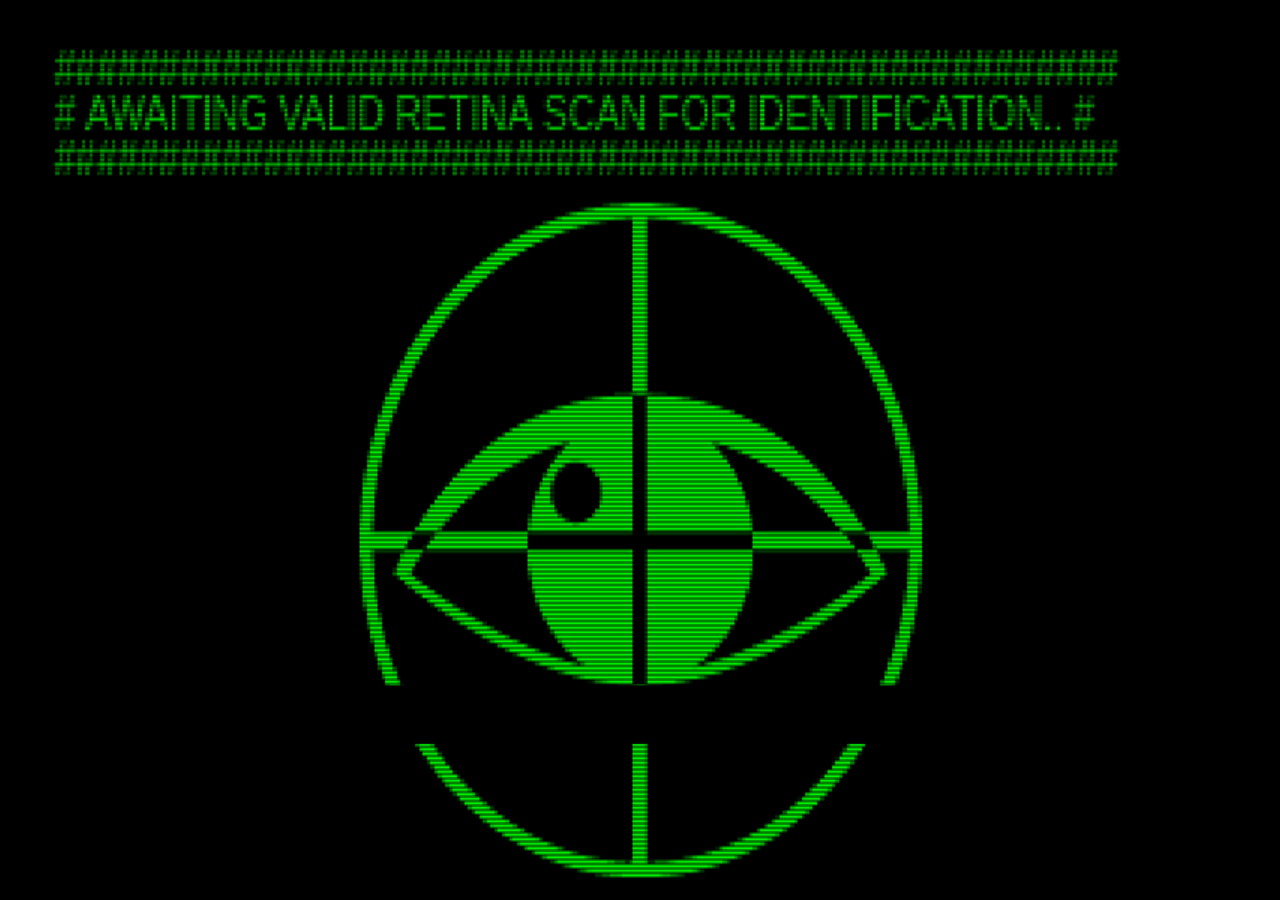
==== comp/index.html @ 8752ad1b "First commit" ====
<html>
<head>
<title>Test</title>
<!-- Constants must be first so they are available to all scripts. -->
<script src="scripts/constants.js"></script>
<!-- Begin state definitions. -->
<script src="scripts/scan.js"></script>
<script src="scripts/eyeb.js"></script>
<script src="scripts/login.js"></script>
<script src="scripts/denied.js"></script>
<script src="scripts/access.js"></script>
<script src="scripts/repl.js"></script>
<!-- End state definitions. -->
<!-- Base should be last since it is the entry point for the app. -->
<script src="scripts/base.js"></script>
<style>
body {
  background: #000;
  margin: 0;
}

#a {
  width: 100vw;
  height: 75vw;
  background: black;
  max-height: 100vh;
  max-width: 133.33vh;
  margin: auto;
  position: absolute;
  top: 0;
  bottom: 0;
  left: 0;
  right: 0;
}
</style>
</head>
<body>
<div style="overflow: hidden; display: inline-block;">
<canvas id="a" width="800" height="600"></canvas>
</div>
<script>
//start('a');
var g = new Game('a');
g.start();
</script>
</body>
</html>
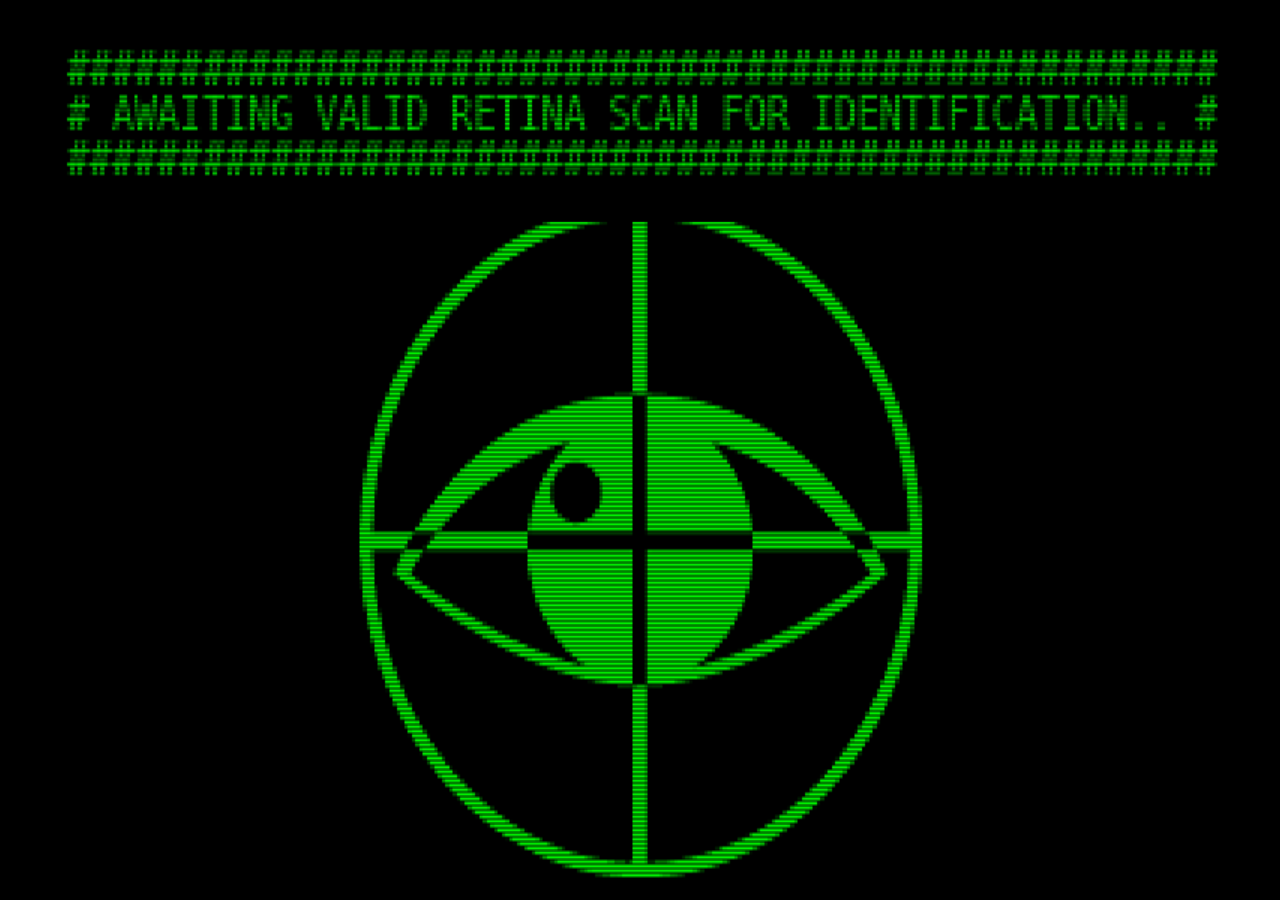
==== commit f5129ded: "Adding success state, general cleanup." ====
--- a/comp/index.html
+++ b/comp/index.html
@@ -10,6 +10,7 @@
 <script src="scripts/denied.js"></script>
 <script src="scripts/access.js"></script>
 <script src="scripts/repl.js"></script>
+<script src="scripts/success.js"></script>
 <!-- End state definitions. -->
 <!-- Base should be last since it is the entry point for the app. -->
 <script src="scripts/base.js"></script>
@@ -39,9 +40,19 @@
 <canvas id="a" width="800" height="600"></canvas>
 </div>
 <script>
-//start('a');
 var g = new Game('a');
-g.start();
+// Add all the state machine state.
+g.addScene(new ScanScene(320, 200));
+g.addScene(new EyeBadScene(320, 200, false));
+g.addScene(new DeniedScene(320, 200, 'denied1', 'scan'));
+g.addScene(new EyeBadScene(320, 200, true));
+g.addScene(new LoginScene(320, 200));
+g.addScene(new DeniedScene(320, 200, 'denied2', 'login'));
+g.addScene(new AccessScene(320, 200));
+g.addScene(new ReplicantScene(320, 200));
+g.addScene(new SuccessScene(320, 200, Constants.START_STATE));
+// Start the machine.
+g.start(Constants.START_STATE);
 </script>
 </body>
 </html>
